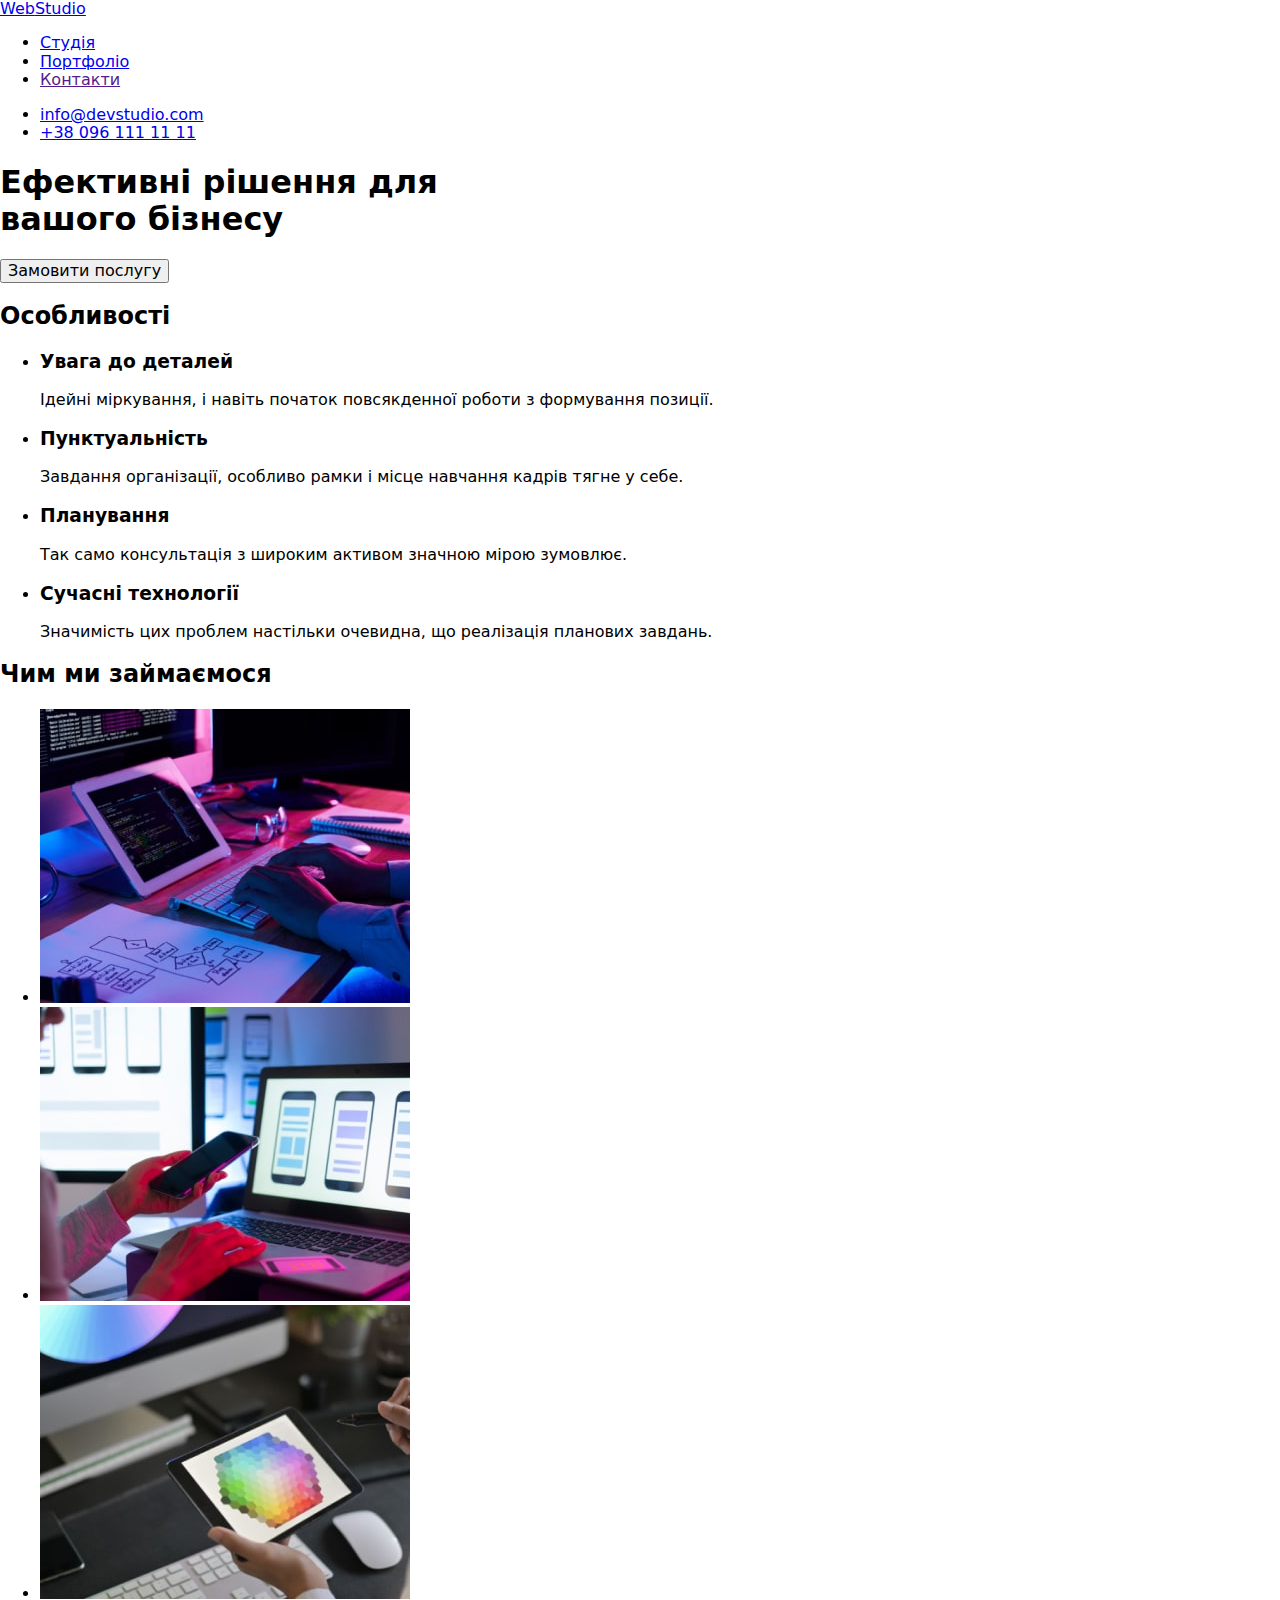
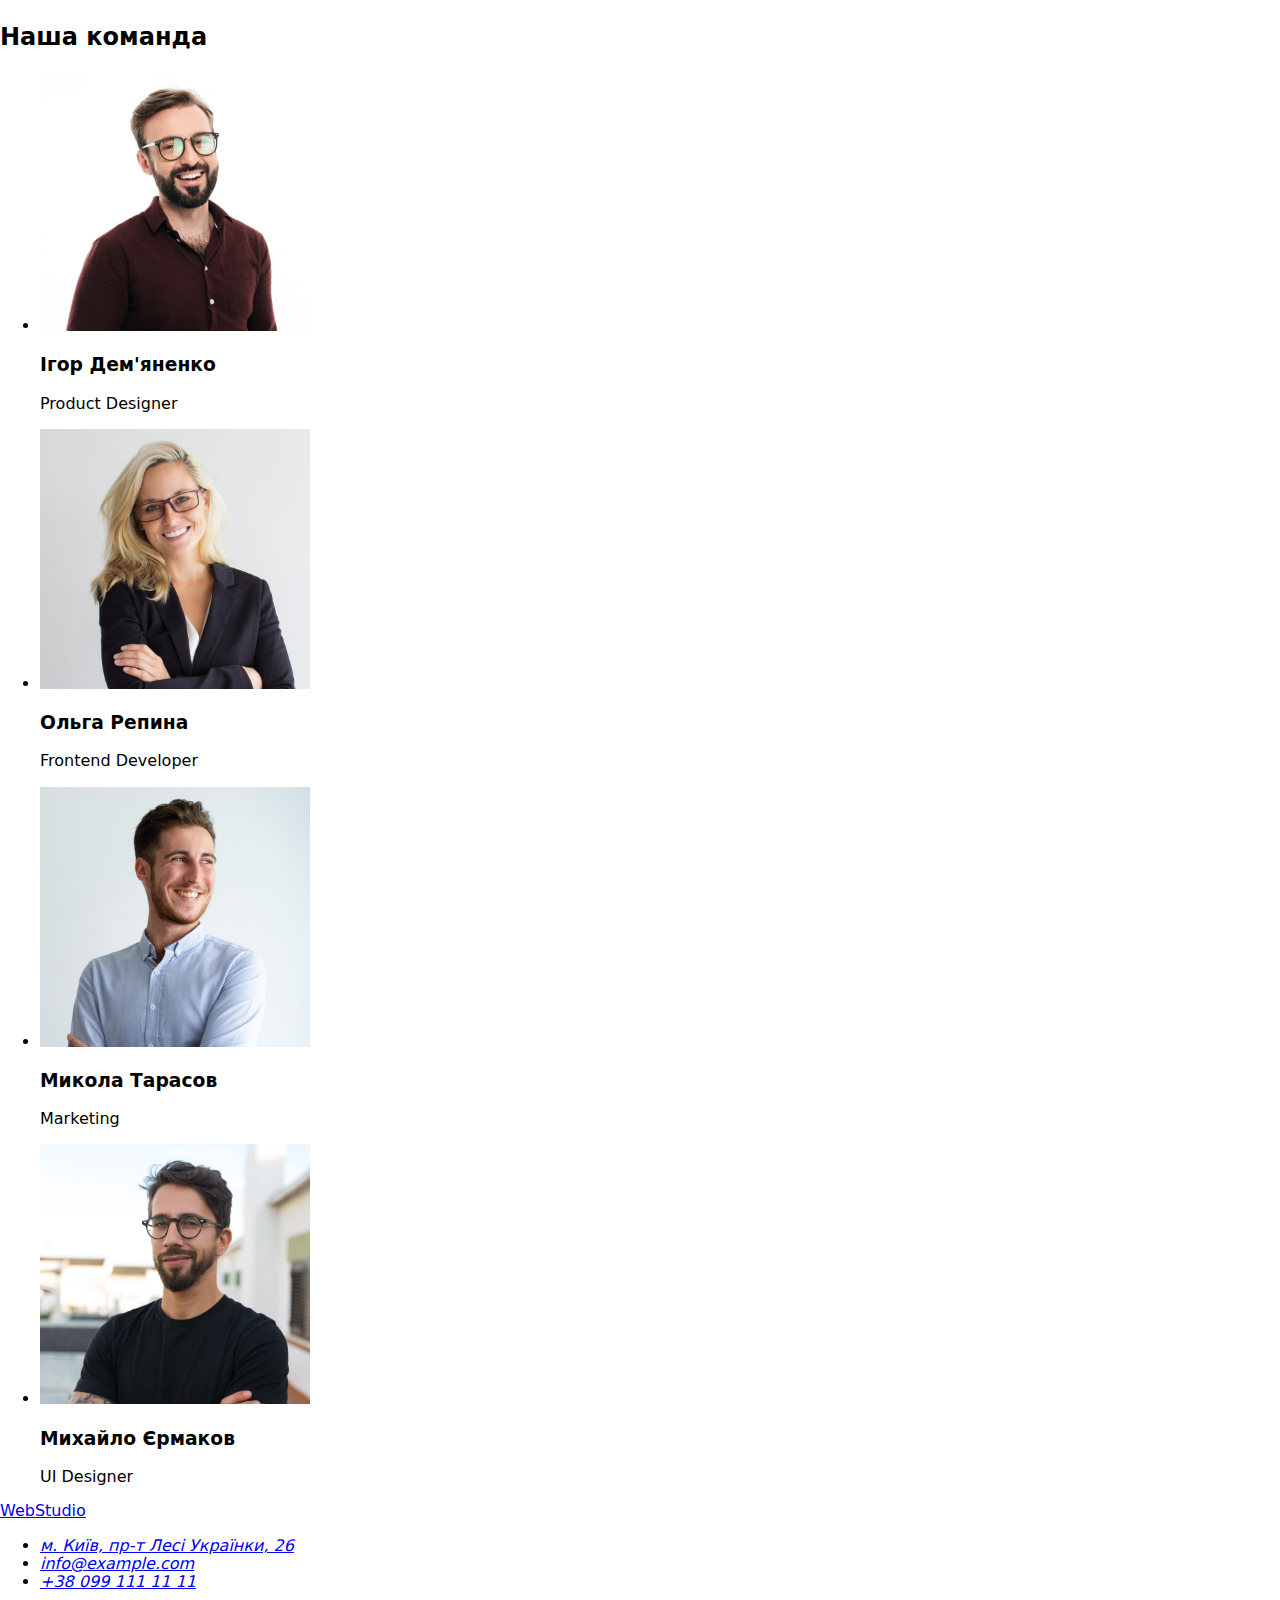
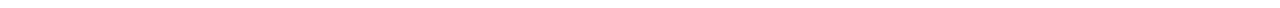
==== index.html @ 303c7fd5 "Створює index.html" ====
<!DOCTYPE html>
<html lang="uk">
<head>
    <meta charset="UTF-8">
    <meta http-equiv="X-UA-Compatible" content="IE=edge">
    <meta name="viewport" content="width=device-width, initial-scale=1.0">
    <title>Document</title>
    <link rel="stylesheet" href="https://fonts.googleapis.com/css2?family=Raleway:wght@700&family=Roboto:wght@400;500;700;900&display=swap">
    <link rel="stylesheet" href="https://cdnjs.cloudflare.com/ajax/libs/modern-normalize/1.1.0/modern-normalize.min.css">
    <link rel="stylesheet" href="./css/styles.css">
</head>
<body>
    <!--Шапка сайта-->
    <header class="page-header">
        <div class="container main-nav">
            <a href="./index.html" class="link logo"><span class="accent">Web</span>Studio</a>
            <nav>
                <ul class="site-nav list">
                    <li class="item"><a href="./index.html" class="link current">Студія</a></Li>
                    <li class="item"><a href="./portfolio.html" class="link">Портфоліо</a></li>
                    <li class="item"><a href="" class="link">Контакти</a></li>
                </ul>
            </nav>
            <ul class="contacts list">
                <li class="item"><a href="mailto:info@devstudio.com" class="link">info@devstudio.com</a></li>
                <li class="item"><a href="tel:+380961111111" class="link">+38 096 111 11 11</a></li>
            </ul>
        </div>
    </header>

    <main>
            <!--Герой-->
            <section class="hero">
        
                    <h1 class="hero-title">Ефективні рішення для <br>
                        вашого бізнесу</h1>
                    <button type="button" class="hero-button">Замовити послугу</button>
            </section>

            <!--Особенности-->
            <section class="section">
                <h2 class="features">Особливості</h2>
                <div class="container">
                        <ul class="feature-list list">
                            <li class="item">
                                <h3 class="title">Увага до деталей</h3>
                                <p class="features-description">Ідейні міркування, і навіть початок повсякденної роботи з формування позиції.
                                </p>
                            </li>
                            <li class="item">
                                <h3 class="title">Пунктуальність</h3>
                                <p class="features-description">Завдання організації, особливо рамки і місце навчання кадрів тягне у себе.</p>
                            </li>
                            <li class="item">
                                <h3 class="title">Планування</h3>
                                <p class="features-description">Так само консультація з широким активом значною мірою зумовлює.</p>
                            </li>
                            <li class="item">
                                <h3 class="title">Сучасні технології</h3>
                                <p class="features-description">Значимість цих проблем настільки очевидна, що реалізація планових завдань.</p>
                            </li>
                </div>
                </ul>
            </section>
            <!--Чем мы занимаемся-->
            <section class="section">
                <div class="container">
                    <h2 class="section-title">Чим ми займаємося</h2>
                    <ul class="efforts list">
                        <li class="efforts-element"><img src="./images/box1.jpg" alt="Планшет,клавіатура" width="370"></li>
                        <li class="efforts-element"><img src="./images/box2.jpg" alt="Лептоп,телефон" width="370"></li>
                        <li class="efforts-element"><img src="./images/box3.jpg" alt="Палітра кольорів на планшеті" width="370"></li>
                    </ul>
                </div>
            </section>
            <!--Наша команда-->
            <section class="company">
                <div class="container">
                    <h2 class="section-title">Наша команда</h2>
                    <ul class="members list">
                        <li class="members-list">
                            <img src="./images/img.jpg" alt="Product Designer" width="270">
                            <div class="team-members">
                            <h3 class="title">Ігор Дем'яненко</h3>
                            <p class="members-position">Product Designer</p>
                            </div>
                        </li>
                        <li class="members-list">
                            <img src="./images/img(1).jpg" alt="Frontend Developer" width="270">
                            <div class="team-members">
                            <h3 class="title">Ольга Репина</h3>
                            <p class="members-position">Frontend Developer</p>
                            </div>
                        </li>
                        <li class="members-list">
                            <img src="./images/img(2).jpg" alt="Marketing" width="270">
                            <div class="team-members">
                            <h3 class="title">Микола Тарасов</h3>
                            <p class="members-position">Marketing</p>
                        </div>
                        </li>
                        <li class="members-list">
                            <img src="./images/img(3).jpg" alt="UI Designer" width="270">
                            <div class="team-members">
                            <h3 class="title">Михайло Єрмаков</h3>
                            <p class="members-position">UI Designer</p>
                            </div> 
                        </li>
                    </ul>
                </div>
            </section>
    </main>
<!--Футер-->
    <footer class="footer">
        <div class="container">
            <a href="./index.html" class="logo-footer link"><span class="accent">Web</span>Studio</a>
            <address class="address">
                <ul class="list">
                    <li class="address-contacts"><a href="https://goo.gl/maps/6noj76bHKPzLhNcZA" target="_blank" rel="noopener noreferrer nofollow"
                        class="street link">м. Київ, пр-т Лесі Українки, 26</a></li>
                    <li class="address-contacts"><a href="mailto:info@example.com" class="link">info@example.com</a></li>
                    <li class="address-contacts"><a href="tel:+380991111111" class="link">+38 099 111 11 11</a></li>
                </ul>
            </address>
        </div>
    </footer>
</body>
</html>
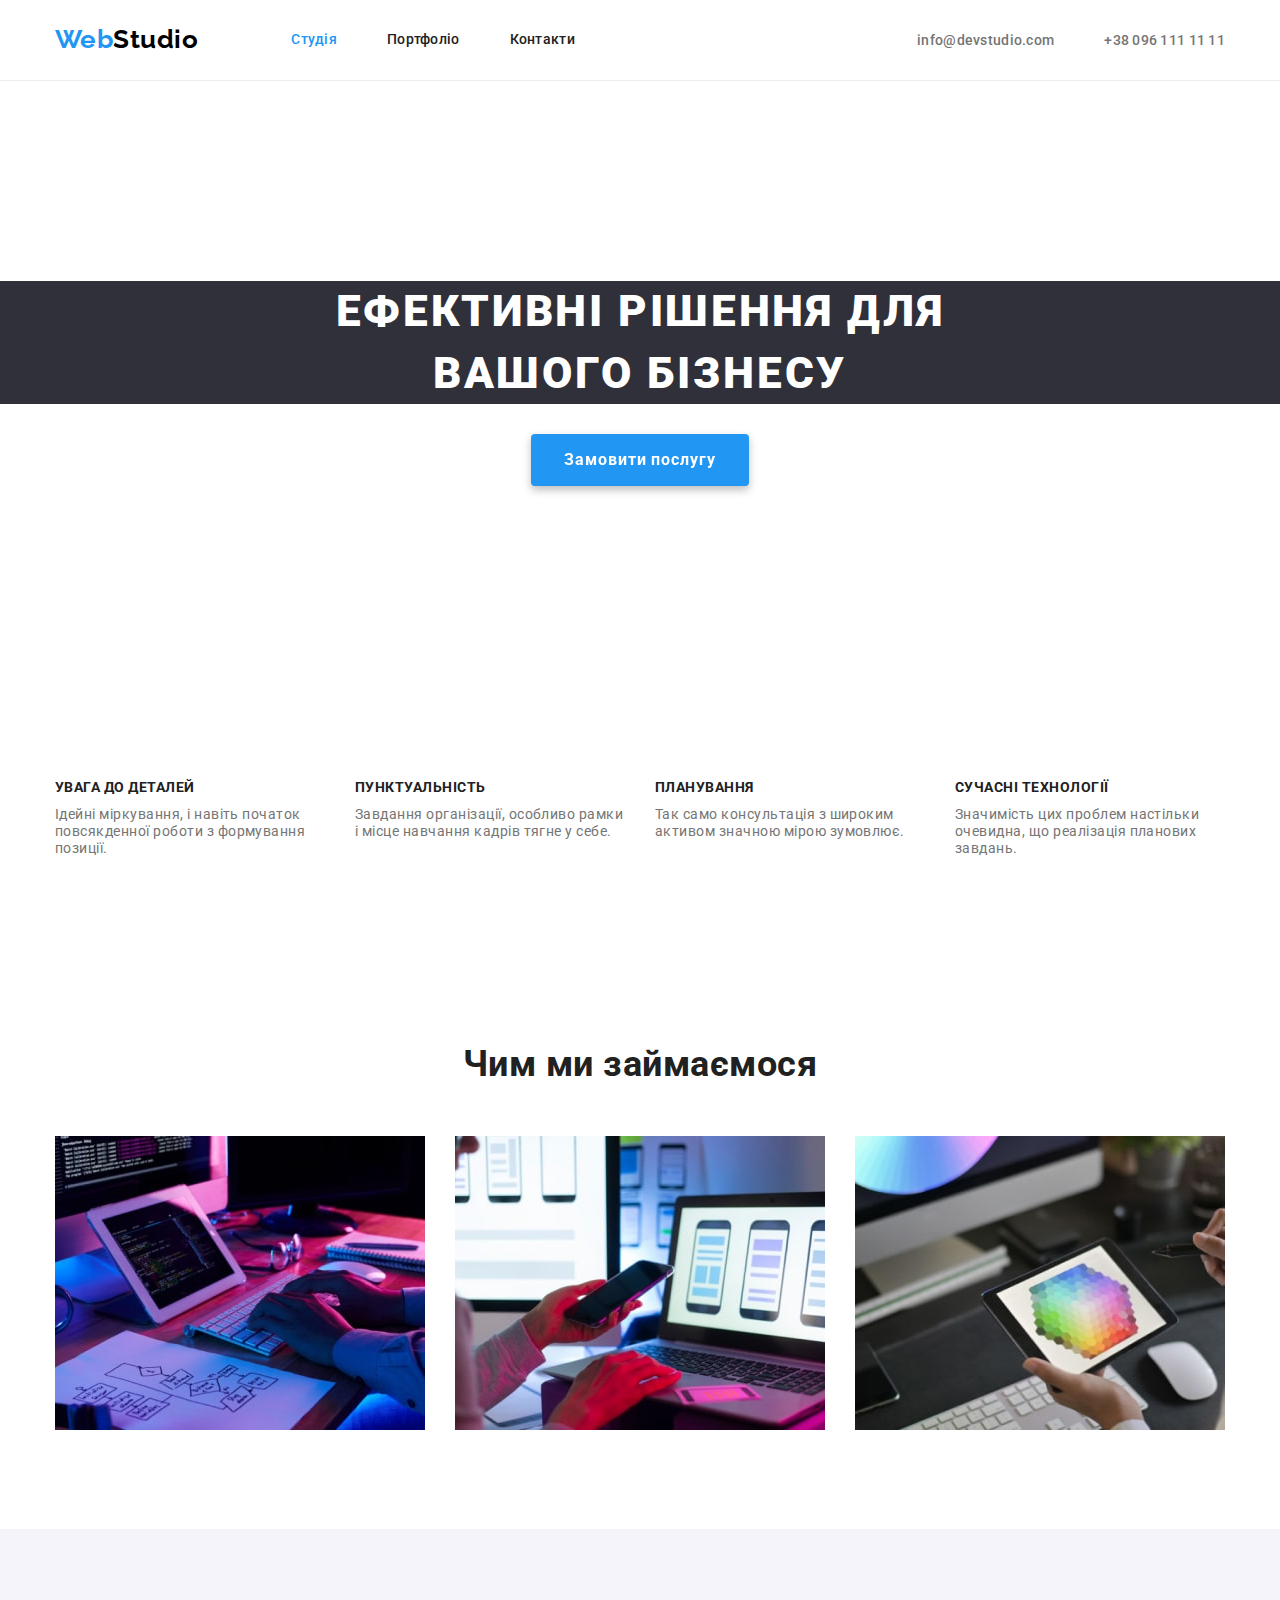
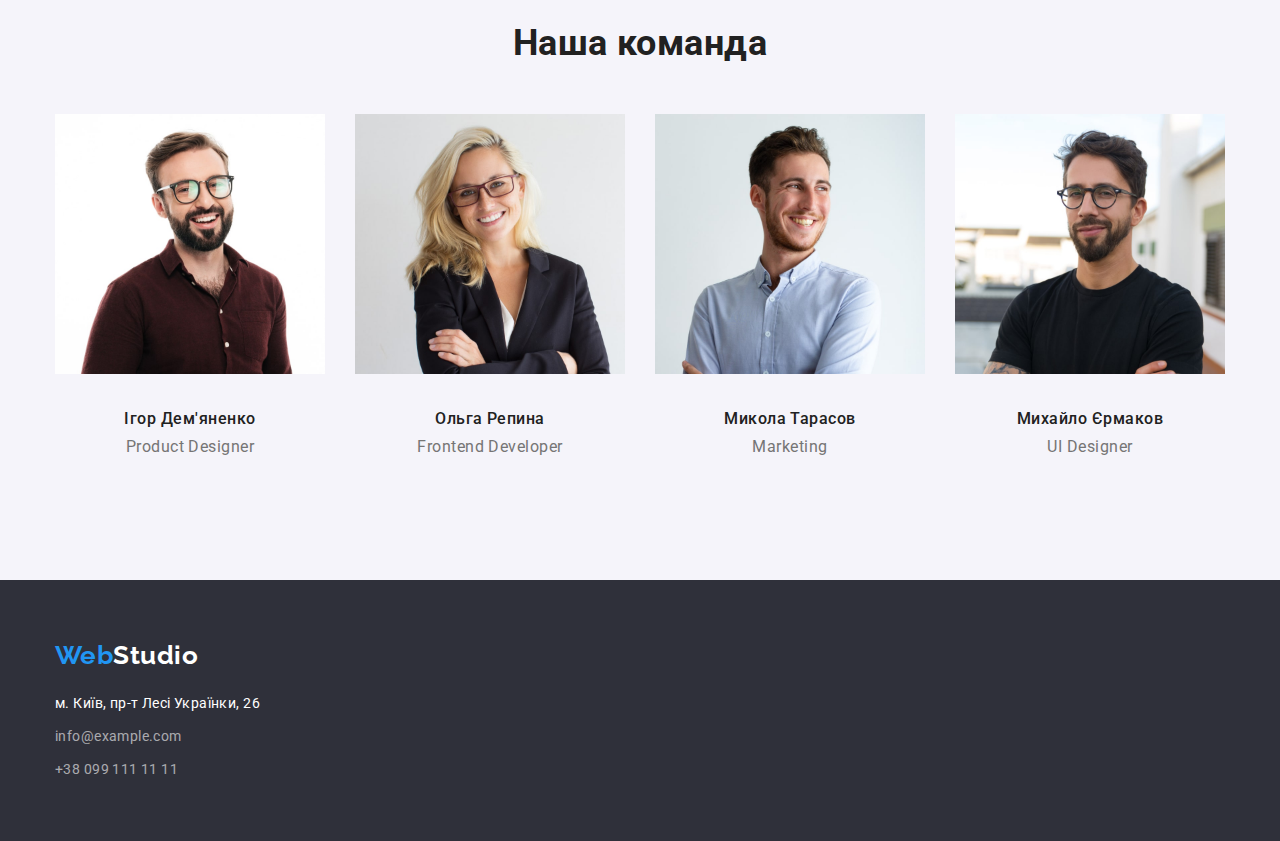
==== commit e35e5bab: "Заміна класів у Header і Footer" ====
--- a/index.html
+++ b/index.html
@@ -11,19 +11,19 @@
 </head>
 <body>
     <!--Шапка сайта-->
-    <header class="page-header">
-        <div class="container main-nav">
-            <a href="./index.html" class="link logo"><span class="accent">Web</span>Studio</a>
+    <header class="header">
+        <div class="container header-nav">
+            <a href="./index.html" class="link header-logo"><span>Web</span>Studio</a>
             <nav>
-                <ul class="site-nav list">
+                <ul class="header-list list">
                     <li class="item"><a href="./index.html" class="link current">Студія</a></Li>
                     <li class="item"><a href="./portfolio.html" class="link">Портфоліо</a></li>
                     <li class="item"><a href="" class="link">Контакти</a></li>
                 </ul>
             </nav>
-            <ul class="contacts list">
-                <li class="item"><a href="mailto:info@devstudio.com" class="link">info@devstudio.com</a></li>
-                <li class="item"><a href="tel:+380961111111" class="link">+38 096 111 11 11</a></li>
+            <ul class="header-contacts list">
+                <li class="header-contacts-item"><a href="mailto:info@devstudio.com" class="link">info@devstudio.com</a></li>
+                <li class="header-contacts-item"><a href="tel:+380961111111" class="link">+38 096 111 11 11</a></li>
             </ul>
         </div>
     </header>
@@ -31,7 +31,6 @@
     <main>
             <!--Герой-->
             <section class="hero">
-        
                     <h1 class="hero-title">Ефективні рішення для <br>
                         вашого бізнесу</h1>
                     <button type="button" class="hero-button">Замовити послугу</button>
@@ -113,15 +112,13 @@
 <!--Футер-->
     <footer class="footer">
         <div class="container">
-            <a href="./index.html" class="logo-footer link"><span class="accent">Web</span>Studio</a>
-            <address class="address">
-                <ul class="list">
-                    <li class="address-contacts"><a href="https://goo.gl/maps/6noj76bHKPzLhNcZA" target="_blank" rel="noopener noreferrer nofollow"
-                        class="street link">м. Київ, пр-т Лесі Українки, 26</a></li>
-                    <li class="address-contacts"><a href="mailto:info@example.com" class="link">info@example.com</a></li>
-                    <li class="address-contacts"><a href="tel:+380991111111" class="link">+38 099 111 11 11</a></li>
+            <a href="./index.html" class="footer-logo link"><span>Web</span>Studio</a>
+                <ul class="footer-list list">
+                    <li class="footer-list-item"><a href="https://goo.gl/maps/6noj76bHKPzLhNcZA" target="_blank" rel="noopener noreferrer nofollow"
+                        class="link"><span>м. Київ, пр-т Лесі Українки, 26</span></a></li>
+                    <li class="footer-list-item"><a href="mailto:info@example.com" class="link">info@example.com</a></li>
+                    <li class="footer-list-item"><a href="tel:+380991111111" class="link">+38 099 111 11 11</a></li>
                 </ul>
-            </address>
         </div>
     </footer>
 </body>
--- a/css/styles.css
+++ b/css/styles.css
@@ -0,0 +1,432 @@
+/* Основной цвет текста #212121 */
+/* Вторичный цвет текста #757575 */
+/* Акцент #2196F3 */
+/* Основной белый #FFFFFF */
+/*Серый фоновый #2F303A */
+/* Серый цвет #F5F4FA */
+/* черный #000000 */
+
+*,
+*::before,
+*::after {
+    box-sizing: border-box;
+}
+
+/* Main.css */
+
+:root {
+    --primary-text-color: #212121;
+    --secondary-text-color: #757575;
+    --accent-color: #2196F3;
+    --primary-white-color: #FFFFFF;
+    --background-grey-color: #2F303A;
+    --grey-color: #F5F4FA;
+    --black-color: #000000;
+    --border: #EEEEEE;
+}
+
+body {
+    font-family: Roboto, sans-serif;
+    background-color: var(--primary-white-color);
+    color: var(--primary-text-color);
+    letter-spacing: 0.03em;
+}
+
+.link {
+    text-decoration: none;
+}
+
+.list {
+    padding: 0;
+    margin: 0;
+    list-style: none;
+}
+
+.container {
+    margin-left: auto;
+    margin-right: auto;
+    padding-right: 15px;
+    padding-left: 15px;
+    width: 1200px;
+}
+
+
+/* --------------------------- HEADER ---------------------------------- */
+
+.header {
+    border-bottom: 1px solid #ECECEC;
+}
+
+.header-logo {
+    color: var(--black-color);
+    font-family: 'Raleway';
+    font-weight: 700;
+    font-size: 26px;
+    line-height: 1.2;
+}
+
+.header-logo span {
+    color: var(--accent-color);
+}
+
+.header-nav {
+    display: flex;
+    align-items: center;
+}
+
+.header-list {
+    display: flex;
+    margin-left: 93px;
+}
+
+.header-list .item:not(:last-child) {
+    margin-right: 50px;
+}
+
+.header-list .link {
+    display: block;
+    padding-top: 32px;
+    padding-bottom: 32px;
+    color: var(--title-text-color);
+    font-weight: 500;
+    font-size: 14px;
+    line-height: 1.14;
+    letter-spacing: 0.02em;
+}
+
+.header-list .link:hover,
+.header-list.link:focus,
+.header-list .link.current {
+    color: var(--accent-color);
+}
+
+.header-contacts {
+    display: flex;
+    margin-left: auto;
+}
+
+.header-contacts-item + .header-contacts-item {
+    margin-left: 50px;
+}
+
+.header-contacts .link {
+    color: var(--secondary-text-color);
+    /* text-decoration: none; */
+    font-weight: 500;
+    font-size: 14px;
+    line-height: 1.14;
+    letter-spacing: 0.02em;
+}
+
+.header-contacts .link:hover,
+.header-contacts .link:focus {
+    color: var(--accent-color);
+}
+
+/* Hero */
+
+.hero {
+    padding-top: 200px;
+    padding-bottom: 200px;
+    text-align: center;
+}
+
+.hero-title {
+    margin-top: 0;
+    margin-bottom: 30px;
+
+    background-color: #2F303A;
+    color: var(--primary-white-color);
+    font-weight: 900;
+    font-size: 44px;
+    line-height: 1.4;
+    letter-spacing: 0.06em;
+    text-transform: uppercase;
+}
+
+.hero-button {
+    border-radius: 4px;
+    border-color: var(--accent-color);
+    border: 1px solid transparent;
+    padding: 10px 32px;
+    min-width: 200px;
+
+    font-family: inherit;
+    background-color: var(--accent-color);
+    color: var(--primary-white-color);
+    font-weight: 700;
+    font-size: 16px;
+    line-height: 1.87;
+    letter-spacing: 0.06em;
+    text-align: center;
+    filter: drop-shadow(0px 4px 4px rgba(0, 0, 0, 0.25));
+
+    cursor: pointer;
+}
+
+/* Section */
+
+.section {
+    padding-top: 94px;
+    padding-bottom: 94px;
+}
+
+.section-title {
+    margin-top: 0;
+    margin-bottom: 50px;
+    color: var(--title-text-color);
+    font-weight: 700;
+    font-size: 36px;
+    line-height: 1.16;
+    text-align: center;
+}
+
+/* Feature */
+
+.features {
+    display: none;
+}
+
+.feature-list {
+    display: flex;
+    flex-wrap: wrap;
+}
+
+.feature-list .item {
+    margin-right: 30px;
+    width: 270px;
+}
+
+.feature-list .item:nth-last-child(-n + 1) {
+    margin-right: 0px;
+}
+
+.feature-list .title {
+    margin-top: 0;
+    margin-bottom: 10px;
+    color: var(--title-text-color);
+    font-weight: 700;
+    font-size: 14px;
+    line-height: 1.14;
+    text-transform: uppercase;
+}
+
+.features-description {
+    margin-top: 0;
+    margin-bottom: 0;
+    color: var(--secondary-text-color);
+    font-size: 14px;
+    line-height: 1.2;
+}
+
+/* Efforts */
+
+.efforts {
+    display: flex;
+}
+
+.efforts-element {
+    margin-right: 30px;
+}
+
+.efforts-element:nth-last-child(-n + 1) {
+    margin-right: 0px;
+}
+
+/* Our company */
+
+.company {
+    background-color: var(--grey-color);
+    padding-top: 94px;
+    padding-bottom: 94px;
+}
+
+.members {
+    display: flex;
+}
+
+.members-list {
+    margin-right: 30px;}
+
+.members-list:nth-last-child(-n + 1) {
+    margin-right: 0px;
+}
+
+.team-members {
+    padding-top: 30px;
+    padding-bottom: 30px;
+}
+
+.members .title {
+    margin-top: 0;
+    margin-bottom: 9px;
+    color: var(--title-text-color);
+    font-weight: 500;
+    font-size: 16px;
+    text-align: center;
+    line-height: 1.2;
+}
+
+.members-position {
+    margin-top: 0;
+    margin-bottom: 0;
+    color: var(--secondary-text-color);
+    font-size: 16px;
+    line-height: 1.2;
+    text-align: center;
+    
+}
+
+/* Portfolio.css */
+
+/* ----------------------- OUR-PROJECTS ----------------------- */
+
+.projects-buttons-list {
+    display: flex;
+    flex-wrap: wrap;
+    justify-content: center;
+    margin-bottom: 50px;
+}
+
+.projects-buttons-item {
+    margin-left: 8px;
+}
+
+.projects-buttons-item:first-child {
+    margin-left: 0;
+}
+
+.button {
+    padding: 6px 22px;
+    font-family: inherit;
+    font-weight: 500;
+    font-size: 16px;
+    letter-spacing: 0.03em;
+    color: var(--primary-text-color);
+    background-color: var(--grey-color);
+    
+    border: 1px solid transparent;
+    border-radius: 4px;
+
+    cursor: pointer;
+}
+
+.button:hover,
+.button:focus {
+    background-color: var(--accent-color);
+    color: var(--primary-white-color);
+}
+
+.projects-title {
+    display: none;
+}
+
+.projects {
+    display: flex;
+    flex-wrap: wrap;
+    margin-bottom: 94px;
+}
+
+.projects-element {
+    width: calc(100% -60px)/3;
+    margin-right: 30px;
+    margin-bottom: 30px;
+}
+
+
+.projects-element:nth-child(3n) {
+    margin-right: 0;
+}
+
+.projects-element:nth-last-child(-n + 3) {
+    margin-bottom: 0;
+}
+
+
+.projects-item {
+    padding: 20px 24px;
+    border: 1px solid var(--border);
+}
+
+
+.projects .title {
+    margin-top: 0;
+    margin-bottom: 4px;
+    color: var(--primary-text-color);
+    font-weight: 700;
+    font-size: 18px;
+    line-height: 2;
+    letter-spacing: 0.06em;
+}
+
+.projects .product {
+    margin-top: 0;
+    margin-bottom: 0;
+    color: var(--secondary-text-color);
+    font-size: 16px;
+    line-height: 1.9;
+}
+
+/* ----------------------- FOOTER ------------------------ */
+
+.footer-logo {
+    color: var(--primary-white-color);
+    font-family: 'Raleway';
+    font-weight: 700;
+    font-size: 26px;
+    line-height: 1.2;
+}
+
+.footer-logo span {
+    color: var(--accent-color);
+}
+
+.footer {
+    margin-top: 0;
+    margin-bottom: 0;
+    padding-top: 60px;
+    padding-bottom: 60px;
+    background-color: var(--background-grey-color);
+}
+
+.footer-list {
+    margin-top: 20px;
+    font-style: normal;
+    font-size: 14px;
+    line-height: 1.7;
+    color: var(--primary-white-color)
+}
+
+.footer-list-item {
+    margin-bottom: 9px;
+    font-size: 14px;
+    line-height: 24px;
+    letter-spacing: 0.03em;
+    color: rgba(255, 255, 255, 0.6);
+}
+
+.footer-list-item:nth-child(3) {
+    margin-bottom: 0;
+}
+
+.footer-list .link {
+    margin-top: 9px;
+    color: rgba(255, 255, 255, 0.6);
+}
+
+.footer-list .link:hover,
+.footer-list .link:focus {
+    color: var(--accent-color);
+}
+
+.footer-list span {
+    color: var(--primary-white-color);
+}
+.footer-list span:hover,
+.footer-list span:focus {
+    color: var(--accent-color);
+}
+
+
+
+
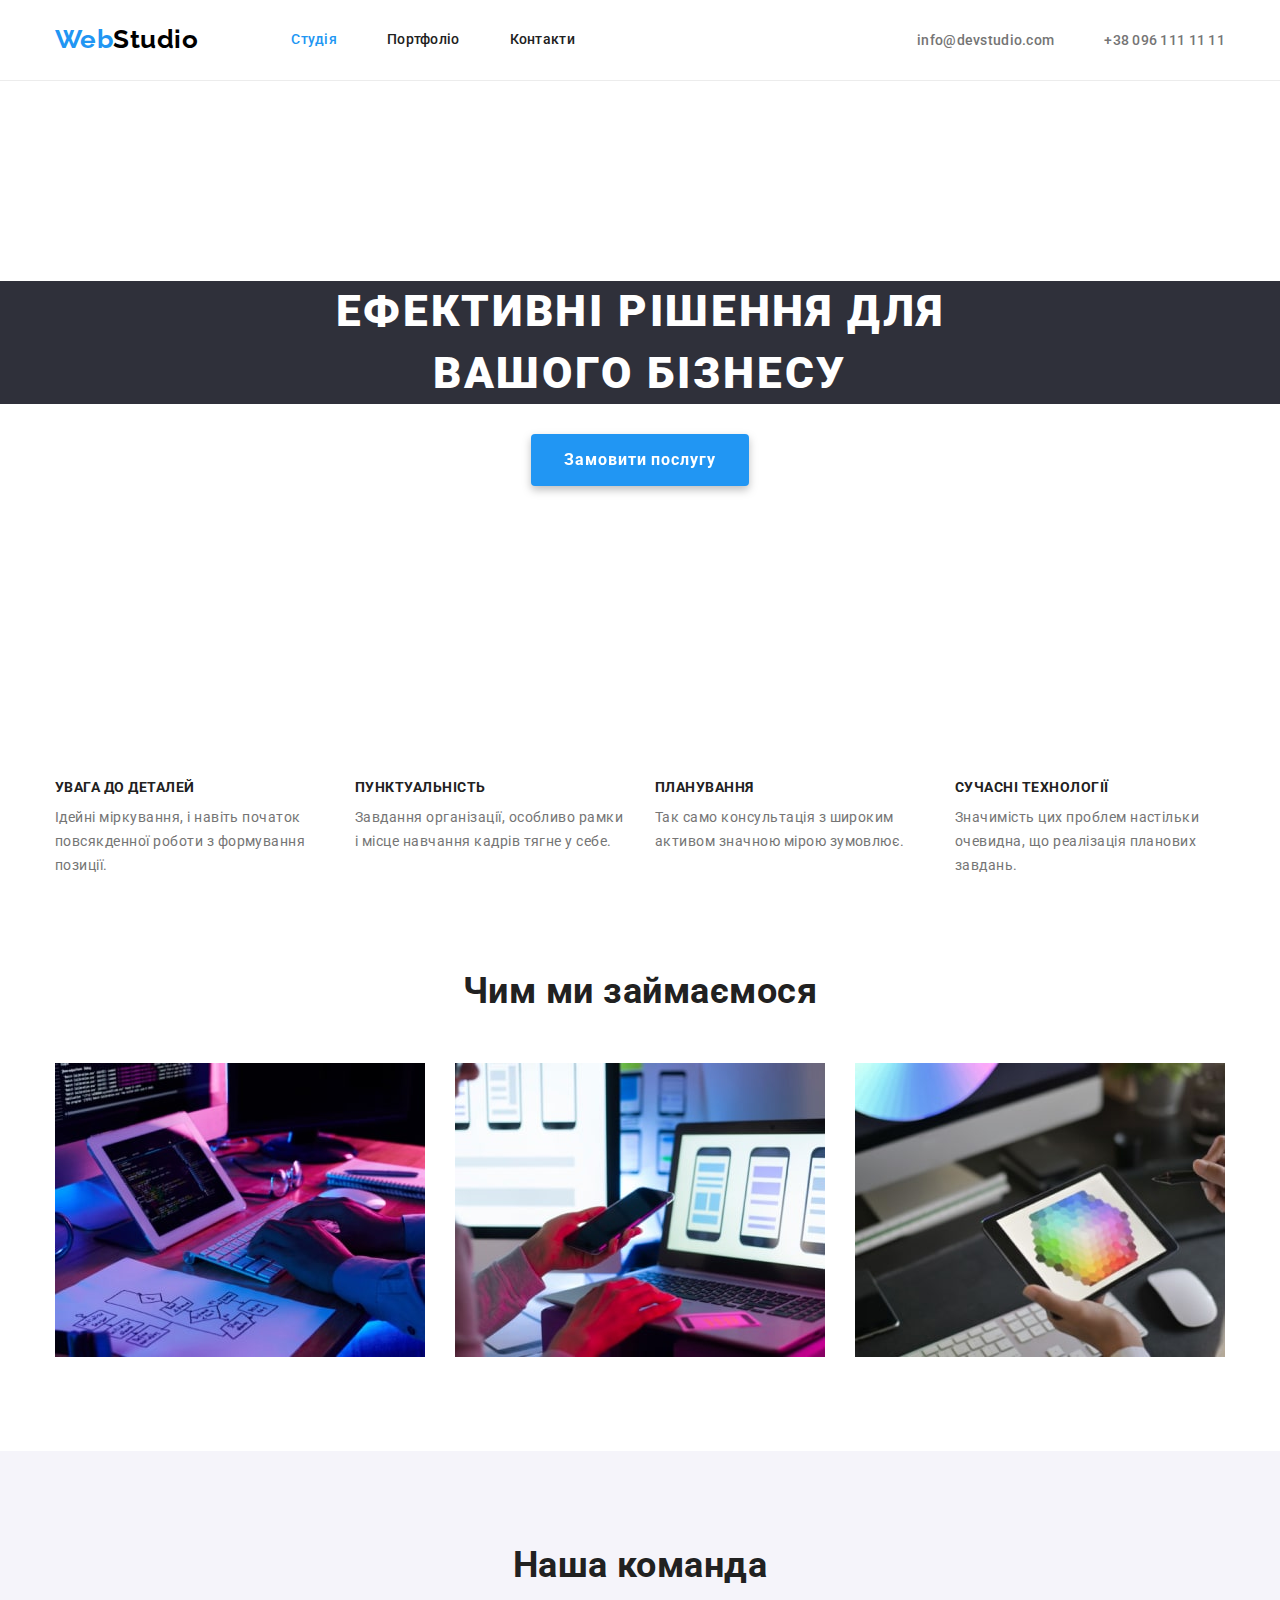
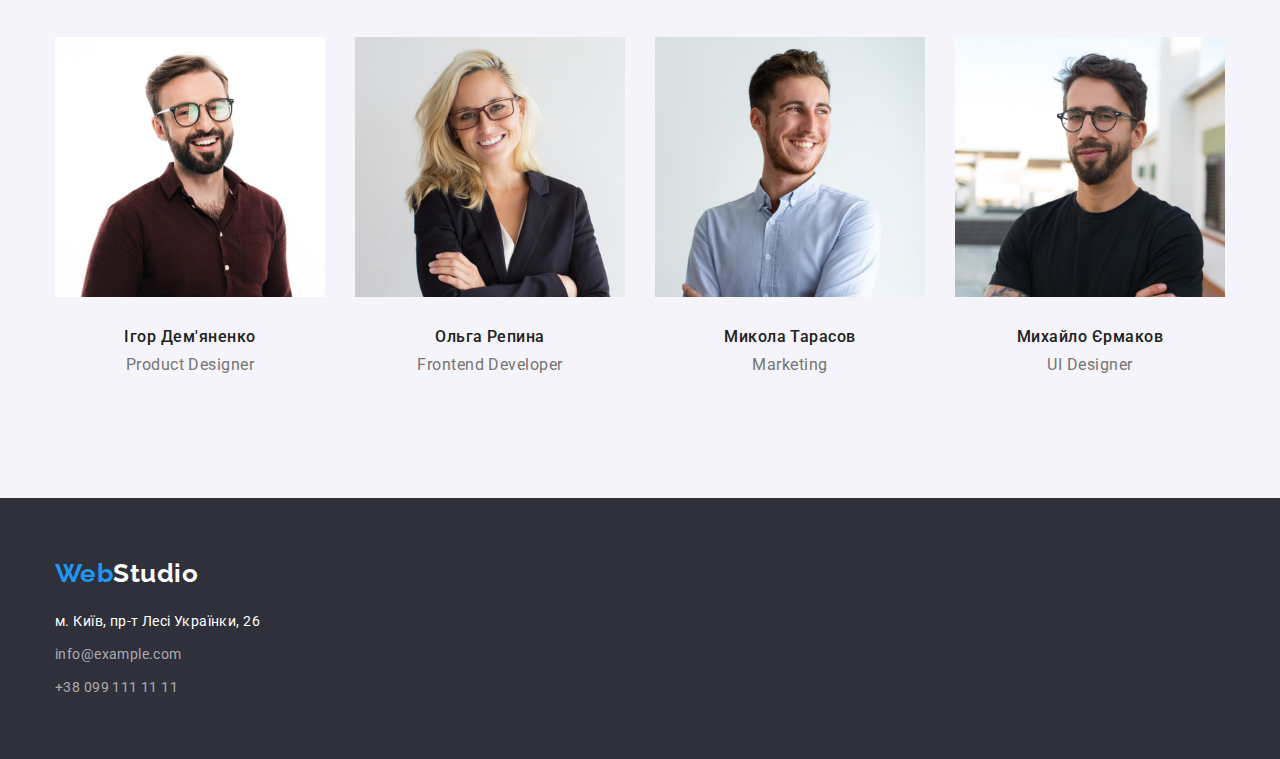
==== commit a1afd163: "Добавляє padding" ====
--- a/index.html
+++ b/index.html
@@ -37,7 +37,7 @@
             </section>
 
             <!--Особенности-->
-            <section class="section">
+            <section class="features-section">
                 <h2 class="features">Особливості</h2>
                 <div class="container">
                         <ul class="feature-list list">
@@ -62,7 +62,7 @@
                 </ul>
             </section>
             <!--Чем мы занимаемся-->
-            <section class="section">
+            <section class="efforts-section">
                 <div class="container">
                     <h2 class="section-title">Чим ми займаємося</h2>
                     <ul class="efforts list">
--- a/css/styles.css
+++ b/css/styles.css
@@ -6,10 +6,32 @@
 /* Серый цвет #F5F4FA */
 /* черный #000000 */
 
+
+html {
+    box-sizing: border-box;
+}
+
+.visually-hidden {
+    position: absolute !important;
+    clip: rect(1px 1px 1px 1px);
+    clip: rect(1px, 1px, 1px, 1px);
+    padding: 0 !important;
+    border: 0 !important;
+    height: 1px !important;
+    width: 1px !important;
+    overflow: hidden;
+}
+
 *,
 *::before,
 *::after {
     box-sizing: border-box;
+}
+
+img {
+    display: block;
+    max-width: 100%;
+    height: auto;
 }
 
 /* Main.css */
@@ -50,7 +72,6 @@
     width: 1200px;
 }
 
-
 /* --------------------------- HEADER ---------------------------------- */
 
 .header {
@@ -183,6 +204,11 @@
 
 /* Feature */
 
+.features-section {
+    padding-top: 94px;
+    padding-bottom: 47px;
+}
+
 .features {
     display: none;
 }
@@ -216,10 +242,15 @@
     margin-bottom: 0;
     color: var(--secondary-text-color);
     font-size: 14px;
-    line-height: 1.2;
+    line-height: 1.7;
 }
 
 /* Efforts */
+
+.efforts-section {
+    padding-top: 47px;
+    padding-bottom: 94px;
+}
 
 .efforts {
     display: flex;
@@ -246,7 +277,8 @@
 }
 
 .members-list {
-    margin-right: 30px;}
+    margin-right: 30px;
+}
 
 .members-list:nth-last-child(-n + 1) {
     margin-right: 0px;
